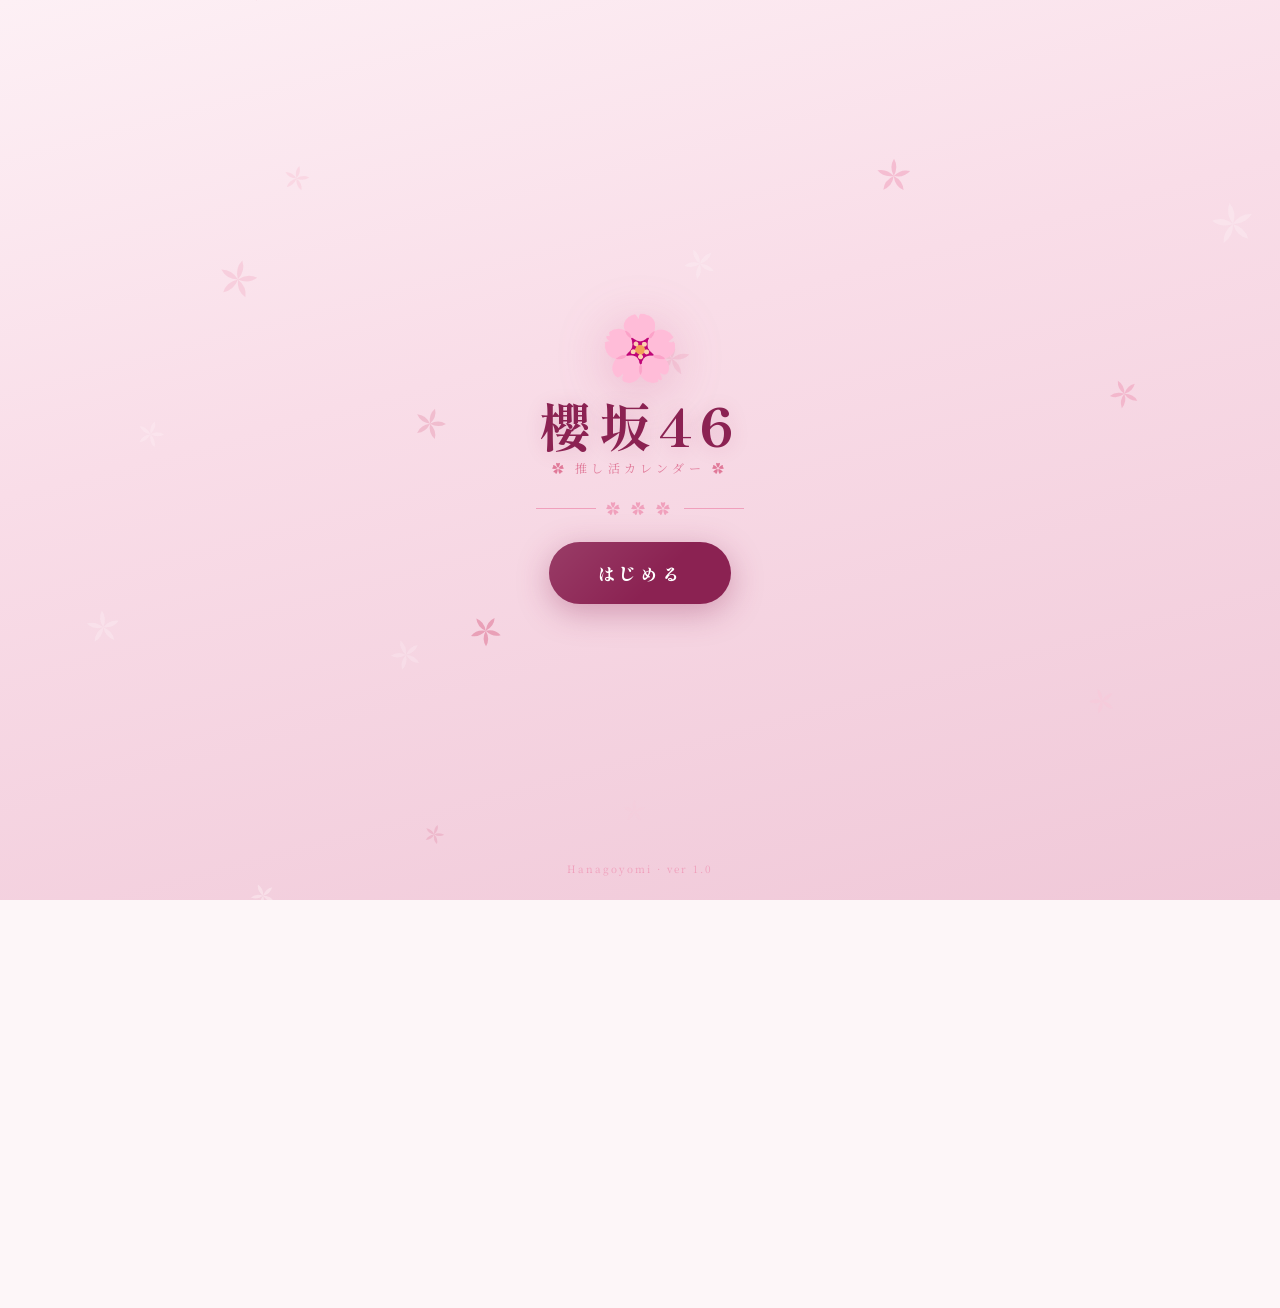
==== index.html @ c7e4a59e "Add files via upload" ====
<!DOCTYPE html>
<html lang="ja">
<head>
<meta charset="UTF-8">
<meta name="viewport" content="width=device-width, initial-scale=1.0, maximum-scale=1.0">
<title>櫻坂46 — 推し活カレンダー</title>
<link rel="stylesheet" href="style.css">
<style>
/* ── SPLASH ── */
#splash {
  position: fixed; inset: 0;
  background: linear-gradient(165deg, #fdf0f5 0%, #f9dde8 40%, #f0c8d8 100%);
  display: flex;
  flex-direction: column;
  align-items: center;
  justify-content: center;
  z-index: 1000;
  transition: opacity 0.8s ease, transform 0.8s ease;
}
#splash.fade-out {
  opacity: 0;
  transform: scale(1.04);
  pointer-events: none;
}

/* Big falling petals on splash */
.splash-petals {
  position: absolute; inset: 0;
  pointer-events: none;
  overflow: hidden;
}

/* Splash content */
.splash-crest {
  font-size: 64px;
  margin-bottom: 8px;
  animation: floatCrest 3s ease-in-out infinite;
  filter: drop-shadow(0 8px 24px rgba(200,80,130,0.25));
}
@keyframes floatCrest {
  0%,100% { transform: translateY(0); }
  50%      { transform: translateY(-10px); }
}

.splash-title {
  font-family: 'Shippori Mincho', serif;
  font-size: 52px;
  font-weight: 800;
  color: var(--ume);
  letter-spacing: 0.15em;
  text-align: center;
  line-height: 1.1;
  margin-bottom: 6px;
  text-shadow: 0 2px 20px rgba(139,34,82,0.15);
  animation: titleReveal 1s cubic-bezier(0.34,1.2,0.64,1) 0.3s both;
}
@keyframes titleReveal {
  from { opacity:0; transform: translateY(20px) scale(0.95); }
  to   { opacity:1; transform: translateY(0)    scale(1); }
}

.splash-subtitle {
  font-family: 'Noto Serif JP', serif;
  font-size: 12px;
  color: var(--sakura-4);
  letter-spacing: 0.35em;
  margin-bottom: 4px;
  animation: titleReveal 1s cubic-bezier(0.34,1.2,0.64,1) 0.5s both;
}

.splash-divider {
  display: flex;
  align-items: center;
  gap: 10px;
  margin: 18px 0 24px;
  animation: titleReveal 1s ease 0.65s both;
}
.splash-divider::before,
.splash-divider::after {
  content: '';
  width: 60px; height: 1px;
  background: var(--sakura-3);
}
.splash-divider-mark {
  font-size: 14px;
  color: var(--sakura-3);
  letter-spacing: 4px;
}

.splash-start-btn {
  display: inline-flex;
  align-items: center;
  gap: 10px;
  padding: 18px 48px;
  background: var(--ume);
  color: white;
  border: none;
  border-radius: 50px;
  font-family: 'Shippori Mincho', serif;
  font-size: 18px;
  font-weight: 800;
  letter-spacing: 0.2em;
  cursor: pointer;
  box-shadow: 0 8px 32px rgba(139,34,82,0.35);
  transition: transform 0.18s, box-shadow 0.18s;
  animation: titleReveal 1s cubic-bezier(0.34,1.56,0.64,1) 0.85s both;
  position: relative;
  overflow: hidden;
}
.splash-start-btn::before {
  content: '';
  position: absolute; inset: 0;
  background: linear-gradient(135deg, rgba(255,255,255,0.12) 0%, transparent 60%);
  border-radius: inherit;
}
.splash-start-btn:active {
  transform: scale(0.95);
  box-shadow: 0 4px 16px rgba(139,34,82,0.25);
}

.splash-ver {
  position: absolute;
  bottom: 24px;
  font-family: 'Noto Serif JP', serif;
  font-size: 10px;
  color: var(--sakura-3);
  letter-spacing: 0.2em;
  animation: titleReveal 1s ease 1.1s both;
}

/* ── MAIN CONTENT (hidden until splash done) ── */
#main {
  opacity: 0;
  transition: opacity 0.6s ease;
  pointer-events: none;
}
#main.visible {
  opacity: 1;
  pointer-events: auto;
}

/* ── HOME PAGE SPECIFIC ── */
.home-hero {
  margin: 24px 18px 20px;
  border-radius: 28px;
  padding: 32px 24px;
  background: linear-gradient(145deg, var(--ume) 0%, #c45070 60%, #e07898 100%);
  text-align: center;
  position: relative;
  overflow: hidden;
  box-shadow: 0 8px 36px rgba(139,34,82,0.28);
}
.home-hero::before {
  content: '✿  ✿  ✿  ✿  ✿';
  position: absolute;
  bottom: 12px; left: 0; right: 0;
  text-align: center;
  font-size: 12px;
  color: rgba(255,255,255,0.2);
  letter-spacing: 10px;
}
.home-hero-crest { font-size: 56px; margin-bottom: 10px; }
.home-hero-title {
  font-family: 'Shippori Mincho', serif;
  font-size: 32px;
  font-weight: 800;
  color: white;
  letter-spacing: 0.12em;
  margin-bottom: 6px;
  text-shadow: 0 2px 12px rgba(0,0,0,0.15);
}
.home-hero-sub {
  color: rgba(255,255,255,0.8);
  font-family: 'Noto Serif JP', serif;
  font-size: 11px;
  letter-spacing: 0.2em;
}

/* Quick access grid */
.quick-grid {
  display: grid;
  grid-template-columns: repeat(2, 1fr);
  gap: 13px;
  margin: 0 18px 24px;
}
.quick-card {
  background: rgba(255,255,255,0.82);
  backdrop-filter: blur(10px);
  border-radius: 22px;
  border: 1.5px solid var(--sakura-2);
  padding: 22px 16px;
  text-align: center;
  text-decoration: none;
  color: var(--sumi);
  box-shadow: var(--shadow-petal);
  transition: transform 0.18s, box-shadow 0.18s;
  display: flex;
  flex-direction: column;
  align-items: center;
  gap: 8px;
  position: relative;
  overflow: hidden;
}
.quick-card::before {
  content: '✿';
  position: absolute;
  bottom: -6px; right: -4px;
  font-size: 44px;
  color: var(--sakura-2);
  opacity: 0.55;
  pointer-events: none;
}
.quick-card:active { transform: scale(0.96); box-shadow: none; }
.quick-card-icon { font-size: 32px; }
.quick-card-label {
  font-family: 'Shippori Mincho', serif;
  font-size: 14px;
  font-weight: 700;
  color: var(--ume);
  letter-spacing: 0.08em;
}
.quick-card-sub {
  font-size: 10px;
  color: var(--sumi-light);
  letter-spacing: 0.06em;
}

/* Today's info strip */
.today-strip {
  margin: 0 18px 24px;
  background: rgba(255,255,255,0.82);
  backdrop-filter: blur(10px);
  border-radius: 20px;
  border: 1.5px solid var(--sakura-2);
  padding: 18px 20px;
  box-shadow: var(--shadow-petal);
}
.today-strip-label {
  font-family: 'Noto Serif JP', serif;
  font-size: 10px;
  color: var(--sakura-4);
  letter-spacing: 0.22em;
  text-transform: uppercase;
  margin-bottom: 10px;
}
.today-strip-date {
  font-family: 'Shippori Mincho', serif;
  font-size: 26px;
  font-weight: 800;
  color: var(--ume);
  letter-spacing: 0.06em;
  margin-bottom: 2px;
}
.today-strip-reki {
  font-family: 'Noto Serif JP', serif;
  font-size: 11px;
  color: var(--sumi-light);
  letter-spacing: 0.12em;
}

/* Upcoming mini list */
.upcoming-mini {
  margin: 0 18px 100px;
}
.upcoming-mini-title {
  font-family: 'Shippori Mincho', serif;
  font-size: 15px;
  font-weight: 700;
  color: var(--ume);
  letter-spacing: 0.08em;
  margin-bottom: 12px;
}
.upcoming-mini-item {
  display: flex;
  align-items: center;
  gap: 14px;
  padding: 13px 16px;
  background: rgba(255,255,255,0.78);
  border-radius: 16px;
  border: 1.5px solid var(--sakura-2);
  margin-bottom: 9px;
  box-shadow: var(--shadow-petal);
  cursor: pointer;
  transition: transform 0.15s;
  text-decoration: none;
  color: var(--sumi);
}
.upcoming-mini-item:active { transform: scale(0.98); }
.upcoming-mini-icon { font-size: 22px; flex-shrink: 0; }
.upcoming-mini-info { flex: 1; }
.upcoming-mini-name { font-family: 'Noto Serif JP', serif; font-size: 13px; font-weight: 600; margin-bottom: 2px; }
.upcoming-mini-date { font-size: 11px; color: var(--sumi-light); }
.upcoming-mini-badge {
  font-size: 10px;
  padding: 3px 9px;
  border-radius: 20px;
  font-weight: 700;
  background: var(--sakura-1);
  color: var(--ume);
  border: 1px solid var(--sakura-2);
  white-space: nowrap;
  font-family: 'Noto Serif JP', serif;
}
.upcoming-mini-badge.event-badge {
  background: rgba(90,122,90,0.1);
  color: var(--matcha);
  border-color: rgba(90,122,90,0.3);
}
</style>
<link rel="manifest" href="manifest.json">
<meta name="theme-color" content="#c45070">
<link rel="apple-touch-icon" href="icons/icon-180.png">
<script>
  if ('serviceWorker' in navigator) {
    window.addEventListener('load', () => navigator.serviceWorker.register('./sw.js').catch(()=>{}));
  }
</script>

</head>
<body>

<canvas id="petals-canvas"></canvas>

<!-- SPLASH SCREEN -->
<div id="splash">
  <canvas class="splash-petals" id="splashCanvas"></canvas>

  <div class="splash-crest">🌸</div>
  <div class="splash-title">櫻坂46</div>
  <div class="splash-subtitle">✿ 推し活カレンダー ✿</div>
  <div class="splash-divider">
    <span class="splash-divider-mark">✿ ✿ ✿</span>
  </div>
  <button class="splash-start-btn" onclick="startApp()">
    はじめる
  </button>
  <div class="splash-ver">Hanagoyomi · ver 1.0</div>
</div>

<!-- MAIN APP -->
<div id="main">
  <div id="app">
    <div id="headerMount"></div>
    <div class="page-content page-enter">

      <!-- HERO -->
      <div class="home-hero">
        <div class="home-hero-crest">🌸</div>
        <div class="home-hero-title">櫻坂46</div>
        <div class="home-hero-sub">✿ 推し活カレンダー ✿</div>
      </div>

      <!-- TODAY -->
      <div class="today-strip">
        <div class="today-strip-label">✿ TODAY</div>
        <div class="today-strip-date" id="todayDate"></div>
        <div class="today-strip-reki" id="todayReki"></div>
      </div>

      <!-- QUICK ACCESS -->
      <div class="section-kamon"><span class="section-kamon-text">✿ メニュー ✿</span></div>
      <div class="quick-grid">
        <a class="quick-card" href="calendar.html">
          <div class="quick-card-icon">📅</div>
          <div class="quick-card-label">櫻坂46</div>
          <div class="quick-card-sub">カレンダー</div>
        </a>
        <a class="quick-card" href="members.html">
          <div class="quick-card-icon">🌸</div>
          <div class="quick-card-label">推しメン</div>
          <div class="quick-card-sub">メンバー一覧</div>
        </a>
        <a class="quick-card" href="events.html">
          <div class="quick-card-icon">✿</div>
          <div class="quick-card-label">行事帳</div>
          <div class="quick-card-sub">イベント管理</div>
        </a>
        <a class="quick-card" href="members.html">
          <div class="quick-card-icon">💖</div>
          <div class="quick-card-label">推しメン登録</div>
          <div class="quick-card-sub">お気に入り管理</div>
        </a>
      </div>

      <!-- UPCOMING -->
      <div class="section-kamon"><span class="section-kamon-text">✿ COMING UP ✿</span></div>
      <div class="upcoming-mini" id="upcomingMini"></div>

    </div>
  </div>
</div>

<script src="data.js"></script>
<script src="nav.js"></script>
<script src="sakura.js"></script>
<script>
// ── SPLASH ──────────────────────────
// Splash canvas big petals
(function() {
  const c = document.getElementById('splashCanvas');
  c.width  = window.innerWidth;
  c.height = window.innerHeight;
  const ctx = c.getContext('2d');
  const COLORS = ['#f9c9d9','#f0a0bc','#fce8ef','#e07898','#fdf0f5'];
  const items = Array.from({length:18}, () => ({
    x: Math.random()*c.width, y: Math.random()*c.height,
    r: 10+Math.random()*14, rot: Math.random()*Math.PI*2,
    rs: (Math.random()-.5)*.02, sp: .5+Math.random()*.8,
    dr: (Math.random()-.5)*.4, wb: Math.random()*Math.PI*2, wbs:.01+Math.random()*.015,
    col: COLORS[~~(Math.random()*COLORS.length)], op: .25+Math.random()*.4,
  }));
  function draw(p) {
    ctx.save(); ctx.translate(p.x,p.y); ctx.rotate(p.rot);
    ctx.globalAlpha=p.op; ctx.fillStyle=p.col; ctx.beginPath();
    for(let i=0;i<5;i++){
      const a=(i/5)*Math.PI*2-Math.PI/2;
      const px=Math.cos(a)*p.r,py=Math.sin(a)*p.r;
      const cx1=Math.cos(a-.5)*p.r*.6,cy1=Math.sin(a-.5)*p.r*.6;
      const cx2=Math.cos(a+.5)*p.r*.6,cy2=Math.sin(a+.5)*p.r*.6;
      if(i===0)ctx.moveTo(0,0);
      ctx.quadraticCurveTo(cx1,cy1,px,py);ctx.quadraticCurveTo(cx2,cy2,0,0);
    }
    ctx.closePath(); ctx.fill(); ctx.restore();
  }
  let raf;
  function tick(){
    ctx.clearRect(0,0,c.width,c.height);
    items.forEach(p=>{
      p.wb+=p.wbs; p.x+=p.dr+Math.sin(p.wb)*.5; p.y+=p.sp; p.rot+=p.rs;
      if(p.y>c.height+20){p.y=-20;p.x=Math.random()*c.width;}
      draw(p);
    });
    raf=requestAnimationFrame(tick);
  }
  tick();
  window._stopSplashPetals = ()=>cancelAnimationFrame(raf);
})();

function startApp() {
  if(window._stopSplashPetals) window._stopSplashPetals();
  const splash = document.getElementById('splash');
  const main   = document.getElementById('main');
  splash.classList.add('fade-out');
  setTimeout(() => {
    splash.style.display = 'none';
    main.classList.add('visible');
  }, 750);
}

// ── HEADER ──────────────────────────
document.getElementById('headerMount').outerHTML = headerHTML('櫻坂46','✿ 推し活カレンダー ✿');
injectNav('index.html');

// ── TODAY ──────────────────────────
(function() {
  const now = new Date();
  const DOW = ['日','月','火','水','木','金','土'];
  const dateStr = `${now.getFullYear()}年 ${now.getMonth()+1}月${now.getDate()}日（${DOW[now.getDay()]}）`;
  document.getElementById('todayDate').textContent = dateStr;
  document.getElementById('todayReki').textContent = `${MONTHS_JP[now.getMonth()]} ✿ ${MONTHS_EN[now.getMonth()]}`;
})();

// ── UPCOMING ──────────────────────
(function() {
  const today = new Date(); today.setHours(0,0,0,0);
  const items = [];

  ACTIVE_MEMBERS.forEach(m => {
    const diff = daysUntilBirthday(m.birthday);
    if (diff <= 30) {
      const [mm,dd] = m.birthday.split('-').map(Number);
      items.push({ icon:m.avatar, name:`${m.name}の誕生日`, dateStr:`${mm}月${dd}日`, diff, href:`member-detail.html?id=${m.id}`, type:'bday' });
    }
  });

  loadEvents().forEach(e => {
    const d = new Date(e.date+'T00:00:00');
    const diff = Math.round((d - today)/86400000);
    if (diff >= 0 && diff <= 30) {
      items.push({ icon:e.emoji, name:e.name, dateStr:`${d.getMonth()+1}月${d.getDate()}日`, diff, href:'events.html', type:'event' });
    }
  });

  items.sort((a,b)=>a.diff-b.diff);
  const el = document.getElementById('upcomingMini');

  if (!items.length) {
    el.innerHTML = `<div class="empty-state"><div class="empty-state-icon">✿</div><div class="empty-state-text">近日の行事はありません</div></div>`;
    return;
  }

  el.innerHTML = items.slice(0,5).map(u => {
    const diffStr = u.diff===0?'今日':u.diff===1?'明日':`あと${u.diff}日`;
    const isImg = u.icon && /\.(png|jpg|jpeg|gif|webp|svg)$/i.test(u.icon);
    const iconHTML = isImg
      ? `<img src="${u.icon}" alt="" style="width:36px;height:36px;border-radius:50%;object-fit:cover;border:1.5px solid var(--sakura-2);">`
      : `<span style="font-size:22px">${u.icon}</span>`;
    return `<a class="upcoming-mini-item" href="${u.href}">
      <div class="upcoming-mini-icon">${iconHTML}</div>
      <div class="upcoming-mini-info">
        <div class="upcoming-mini-name">${u.name}</div>
        <div class="upcoming-mini-date">${u.dateStr}</div>
      </div>
      <span class="upcoming-mini-badge ${u.type==='event'?'event-badge':''}">${diffStr}</span>
    </a>`;
  }).join('');
})();
</script>
</body>
</html>
---- style.css ----
/* ═══════════════════════════════════════
   花暦 — 共通スタイル
   style.css
═══════════════════════════════════════ */

@import url('https://fonts.googleapis.com/css2?family=Noto+Serif+JP:wght@300;400;500;600;700;900&family=Noto+Sans+JP:wght@300;400;500;700&family=Shippori+Mincho:wght@400;500;600;700;800&display=swap');

/* ── VARIABLES ── */
:root {
  --sakura-0:    #fdf6f8;
  --sakura-1:    #fce8ef;
  --sakura-2:    #f9c9d9;
  --sakura-3:    #f0a0bc;
  --sakura-4:    #e07898;
  --sakura-5:    #c45070;
  --ume:         #8b2252;
  --ume-dark:    #6a1a3e;
  --matcha:      #5a7a5a;
  --washi:       #f7f0e6;
  --sumi:        #2a1f1a;
  --sumi-light:  #5a4a42;
  --gold:        #b8964a;
  --shadow-petal: 0 4px 28px rgba(200,100,130,0.13);
  --shadow-deep:  0 8px 40px rgba(100,30,50,0.12);
  --page-max:    430px;
  --nav-h:       64px;
  --header-h:    64px;
}

/* ── RESET ── */
*, *::before, *::after {
  margin: 0; padding: 0;
  box-sizing: border-box;
  -webkit-tap-highlight-color: transparent;
}

html { scroll-behavior: smooth; }

body {
  font-family: 'Noto Sans JP', sans-serif;
  background: var(--sakura-0);
  color: var(--sumi);
  min-height: 100vh;
  overflow-x: hidden;
  position: relative;
}

/* ── BACKGROUND LAYERS ── */
body::before {
  content: '';
  position: fixed; inset: 0;
  background:
    radial-gradient(ellipse 80% 60% at 15% 0%,   rgba(249,201,217,0.45) 0%, transparent 60%),
    radial-gradient(ellipse 60% 50% at 90% 100%,  rgba(240,160,188,0.30) 0%, transparent 55%),
    radial-gradient(ellipse 40% 40% at 50% 50%,   rgba(252,232,239,0.20) 0%, transparent 60%);
  pointer-events: none;
  z-index: 0;
}
body::after {
  content: '';
  position: fixed; inset: 0;
  background-image: url("data:image/svg+xml,%3Csvg xmlns='http://www.w3.org/2000/svg' width='300' height='300'%3E%3Cfilter id='n'%3E%3CfeTurbulence type='fractalNoise' baseFrequency='0.75' numOctaves='4' stitchTiles='stitch'/%3E%3C/filter%3E%3Crect width='300' height='300' filter='url(%23n)' opacity='0.025'/%3E%3C/svg%3E");
  pointer-events: none;
  z-index: 0;
  opacity: 0.5;
}

/* ── CANVAS (petals) ── */
#petals-canvas {
  position: fixed; inset: 0;
  pointer-events: none;
  z-index: 1;
}

/* ── APP WRAPPER ── */
#app {
  position: relative;
  z-index: 2;
  max-width: var(--page-max);
  margin: 0 auto;
  min-height: 100vh;
}

/* ─────────────────────────────
   HEADER
───────────────────────────── */
.app-header {
  height: var(--header-h);
  display: flex;
  align-items: center;
  justify-content: space-between;
  padding: 0 20px;
  position: sticky;
  top: 0;
  z-index: 50;
  background: rgba(253,246,248,0.88);
  backdrop-filter: blur(14px);
  -webkit-backdrop-filter: blur(14px);
  border-bottom: 1px solid var(--sakura-2);
}

.header-logo {
  display: flex;
  flex-direction: column;
  line-height: 1.1;
  cursor: pointer;
  text-decoration: none;
}
.header-logo-main {
  font-family: 'Shippori Mincho', serif;
  font-size: 22px;
  font-weight: 800;
  color: var(--ume);
  letter-spacing: 0.08em;
}
.header-logo-sub {
  font-family: 'Noto Serif JP', serif;
  font-size: 9px;
  color: var(--sakura-4);
  letter-spacing: 0.22em;
}

/* Hamburger button */
.hamburger-btn {
  width: 44px; height: 44px;
  background: rgba(255,255,255,0.8);
  border: 1.5px solid var(--sakura-2);
  border-radius: 50%;
  display: flex;
  flex-direction: column;
  align-items: center;
  justify-content: center;
  gap: 5px;
  cursor: pointer;
  box-shadow: var(--shadow-petal);
  transition: background 0.2s;
  flex-shrink: 0;
}
.hamburger-btn span {
  display: block;
  width: 18px; height: 1.5px;
  background: var(--ume);
  border-radius: 2px;
  transition: all 0.3s;
}
.hamburger-btn:active { background: var(--sakura-1); }

/* Notification button */
.notif-btn {
  width: 40px; height: 40px;
  background: rgba(255,255,255,0.8);
  border: 1.5px solid var(--sakura-2);
  border-radius: 50%;
  display: flex; align-items: center; justify-content: center;
  font-size: 16px;
  cursor: pointer;
  box-shadow: var(--shadow-petal);
  transition: background 0.2s;
  position: relative;
  flex-shrink: 0;
}
.notif-btn:active { background: var(--sakura-1); }
.notif-dot {
  display: none;
  position: absolute;
  top: 7px; right: 7px;
  width: 8px; height: 8px;
  background: var(--sakura-4);
  border-radius: 50%;
  border: 2px solid white;
}

/* Header right cluster */
.header-right {
  display: flex;
  align-items: center;
  gap: 10px;
}

/* ─────────────────────────────
   DRAWER MENU
───────────────────────────── */
.drawer-overlay {
  display: none;
  position: fixed; inset: 0;
  background: rgba(42,31,26,0.5);
  backdrop-filter: blur(4px);
  z-index: 200;
}
.drawer-overlay.open { display: block; animation: fadeIn 0.25s ease; }

.drawer {
  position: fixed;
  top: 0; left: 0;
  width: 280px; height: 100%;
  background: var(--washi);
  z-index: 201;
  display: flex;
  flex-direction: column;
  transform: translateX(-100%);
  transition: transform 0.32s cubic-bezier(0.4,0,0.2,1);
  box-shadow: 4px 0 32px rgba(100,30,50,0.15);
}
.drawer-overlay.open .drawer {
  transform: translateX(0);
}

.drawer-header {
  padding: 52px 24px 24px;
  border-bottom: 1px solid var(--sakura-2);
  position: relative;
  background: linear-gradient(160deg, var(--sakura-1) 0%, var(--washi) 100%);
}
.drawer-logo {
  font-family: 'Shippori Mincho', serif;
  font-size: 28px;
  font-weight: 800;
  color: var(--ume);
  letter-spacing: 0.1em;
  margin-bottom: 4px;
}
.drawer-logo-sub {
  font-family: 'Noto Serif JP', serif;
  font-size: 10px;
  color: var(--sakura-4);
  letter-spacing: 0.2em;
}
.drawer-close {
  position: absolute;
  top: 16px; right: 16px;
  width: 32px; height: 32px;
  background: none;
  border: none;
  font-size: 20px;
  color: var(--sumi-light);
  cursor: pointer;
  display: flex; align-items: center; justify-content: center;
  border-radius: 50%;
  transition: background 0.15s;
}
.drawer-close:active { background: var(--sakura-1); }

.drawer-nav {
  flex: 1;
  padding: 16px 0;
  overflow-y: auto;
}
.drawer-nav-item {
  display: flex;
  align-items: center;
  gap: 14px;
  padding: 15px 24px;
  text-decoration: none;
  color: var(--sumi);
  font-family: 'Noto Serif JP', serif;
  font-size: 15px;
  font-weight: 600;
  letter-spacing: 0.06em;
  transition: background 0.15s;
  border-left: 3px solid transparent;
  cursor: pointer;
}
.drawer-nav-item:active,
.drawer-nav-item:hover { background: var(--sakura-1); }
.drawer-nav-item.active {
  color: var(--ume);
  border-left-color: var(--ume);
  background: rgba(255,200,220,0.15);
}
.drawer-nav-icon { font-size: 20px; width: 28px; text-align: center; flex-shrink: 0; }
.drawer-nav-divider {
  height: 1px;
  background: var(--sakura-2);
  margin: 8px 24px;
}

.drawer-footer {
  padding: 20px 24px;
  border-top: 1px solid var(--sakura-2);
  font-family: 'Noto Serif JP', serif;
  font-size: 10px;
  color: var(--sakura-4);
  text-align: center;
  letter-spacing: 0.15em;
}

/* ─────────────────────────────
   NOTIFICATION PANEL
───────────────────────────── */
.notif-panel {
  display: none;
  position: fixed;
  top: 72px; right: 14px;
  width: 272px;
  background: rgba(253,246,248,0.97);
  backdrop-filter: blur(16px);
  border-radius: 20px;
  border: 1.5px solid var(--sakura-2);
  box-shadow: var(--shadow-deep);
  z-index: 100;
  overflow: hidden;
  animation: fadeDown 0.22s ease;
}
.notif-panel.open { display: block; }
.notif-panel-header {
  background: var(--ume);
  padding: 12px 16px;
  color: white;
  font-family: 'Shippori Mincho', serif;
  font-size: 13px;
  font-weight: 700;
  letter-spacing: 0.1em;
}
.notif-item {
  padding: 11px 14px;
  border-bottom: 1px solid var(--sakura-1);
  display: flex;
  gap: 10px;
  align-items: flex-start;
}
.notif-item:last-child { border-bottom: none; }
.notif-item-icon { font-size: 18px; flex-shrink: 0; }
.notif-item-title { font-size: 12px; font-weight: 700; margin-bottom: 2px; font-family: 'Noto Serif JP', serif; }
.notif-item-sub { font-size: 11px; color: var(--sumi-light); }

/* ─────────────────────────────
   PAGE CONTENT
───────────────────────────── */
.page-content {
  padding: 20px 18px 100px;
  position: relative;
  z-index: 2;
}

/* ─────────────────────────────
   SECTION DECORATORS
───────────────────────────── */
.section-kamon {
  display: flex;
  align-items: center;
  gap: 10px;
  margin-bottom: 16px;
}
.section-kamon::before {
  content: '';
  flex: 1; height: 1px;
  background: linear-gradient(90deg, transparent, var(--sakura-3));
}
.section-kamon::after {
  content: '';
  flex: 1; height: 1px;
  background: linear-gradient(90deg, var(--sakura-3), transparent);
}
.section-kamon-text {
  font-family: 'Shippori Mincho', serif;
  font-size: 11px;
  color: var(--sakura-4);
  letter-spacing: 0.3em;
  white-space: nowrap;
}

/* ─────────────────────────────
   SHARED CARD STYLES
───────────────────────────── */
.card {
  background: rgba(255,255,255,0.78);
  backdrop-filter: blur(10px);
  border-radius: 20px;
  border: 1.5px solid var(--sakura-2);
  box-shadow: var(--shadow-petal);
}

/* ─────────────────────────────
   BUTTONS
───────────────────────────── */
.btn-primary {
  display: inline-flex;
  align-items: center;
  justify-content: center;
  gap: 6px;
  padding: 14px 28px;
  background: var(--ume);
  color: white;
  border: none;
  border-radius: 16px;
  font-family: 'Shippori Mincho', serif;
  font-size: 15px;
  font-weight: 700;
  letter-spacing: 0.12em;
  cursor: pointer;
  box-shadow: 0 6px 22px rgba(139,34,82,0.28);
  transition: transform 0.15s, box-shadow 0.15s;
  text-decoration: none;
}
.btn-primary:active { transform: scale(0.96); box-shadow: none; }

.btn-icon {
  width: 40px; height: 40px;
  background: var(--ume);
  border: none;
  border-radius: 50%;
  color: white;
  font-size: 20px;
  cursor: pointer;
  display: flex; align-items: center; justify-content: center;
  box-shadow: 0 4px 18px rgba(139,34,82,0.28);
  transition: transform 0.15s;
  flex-shrink: 0;
}
.btn-icon:active { transform: scale(0.88); }

/* ─────────────────────────────
   FORM ELEMENTS
───────────────────────────── */
.form-group { margin-bottom: 15px; }
.form-label {
  font-family: 'Noto Serif JP', serif;
  font-size: 10px;
  font-weight: 700;
  color: var(--sakura-4);
  letter-spacing: 0.22em;
  text-transform: uppercase;
  margin-bottom: 6px;
  display: block;
}
.form-input {
  width: 100%;
  background: rgba(255,255,255,0.85);
  border: 1.5px solid var(--sakura-2);
  border-radius: 13px;
  padding: 12px 14px;
  font-family: 'Noto Sans JP', sans-serif;
  font-size: 14px;
  color: var(--sumi);
  outline: none;
  transition: border-color 0.2s, box-shadow 0.2s;
}
.form-input:focus {
  border-color: var(--sakura-3);
  box-shadow: 0 0 0 3px rgba(240,160,188,0.18);
}

/* ─────────────────────────────
   MODAL
───────────────────────────── */
.modal-overlay {
  display: none;
  position: fixed; inset: 0;
  background: rgba(42,31,26,0.55);
  backdrop-filter: blur(10px);
  z-index: 300;
  align-items: flex-end;
  justify-content: center;
}
.modal-overlay.open { display: flex; }
.modal {
  background: var(--washi);
  border-radius: 32px 32px 0 0;
  padding: 26px 22px 44px;
  width: 100%;
  max-width: var(--page-max);
  animation: slideUp 0.32s cubic-bezier(0.34,1.4,0.64,1);
  border-top: 1.5px solid var(--sakura-2);
  position: relative;
  overflow: hidden;
}
.modal::before {
  content: '✿  ✿  ✿  ✿  ✿  ✿  ✿  ✿';
  position: absolute;
  top: 8px; left: 0; right: 0;
  text-align: center;
  font-size: 10px;
  color: var(--sakura-3);
  letter-spacing: 5px;
  pointer-events: none;
}
.modal-handle {
  width: 38px; height: 4px;
  background: var(--sakura-2);
  border-radius: 2px;
  margin: 0 auto 22px;
}
.modal-title {
  font-family: 'Shippori Mincho', serif;
  font-size: 22px;
  font-weight: 800;
  color: var(--ume);
  margin-bottom: 20px;
  letter-spacing: 0.06em;
}

/* ─────────────────────────────
   EMOJI PICKER
───────────────────────────── */
.emoji-picker {
  display: flex;
  gap: 7px;
  flex-wrap: wrap;
  margin-top: 4px;
}
.emoji-opt {
  width: 40px; height: 40px;
  border: 1.5px solid var(--sakura-2);
  border-radius: 11px;
  background: rgba(255,255,255,0.7);
  font-size: 19px;
  cursor: pointer;
  display: flex; align-items: center; justify-content: center;
  transition: all 0.15s;
}
.emoji-opt.selected {
  border-color: var(--ume);
  background: var(--sakura-1);
  box-shadow: 0 2px 10px rgba(139,34,82,0.18);
}
.emoji-opt:active { transform: scale(0.88); }

/* ─────────────────────────────
   EMPTY STATE
───────────────────────────── */
.empty-state {
  text-align: center;
  padding: 44px 20px;
  color: var(--sumi-light);
}
.empty-state-icon { font-size: 44px; margin-bottom: 12px; }
.empty-state-text {
  font-family: 'Noto Serif JP', serif;
  font-size: 13px;
  line-height: 1.8;
}

/* ─────────────────────────────
   BIRTHDAY POPUP
───────────────────────────── */
.bday-popup {
  display: none;
  position: fixed; inset: 0;
  z-index: 400;
  align-items: center;
  justify-content: center;
  background: rgba(42,31,26,0.65);
  backdrop-filter: blur(12px);
}
.bday-popup.open { display: flex; }
.bday-card {
  background: var(--washi);
  border-radius: 28px;
  border: 1.5px solid var(--sakura-2);
  padding: 40px 30px 30px;
  text-align: center;
  max-width: 300px;
  width: 90%;
  box-shadow: var(--shadow-deep);
  animation: bounceIn 0.45s cubic-bezier(0.34,1.56,0.64,1);
  position: relative;
  overflow: hidden;
}
.bday-card::before {
  content: '✿ ✿ ✿ ✿ ✿';
  position: absolute;
  top: 12px; left: 0; right: 0;
  text-align: center;
  font-size: 12px;
  color: var(--sakura-3);
  letter-spacing: 6px;
}
.bday-avatar { font-size: 60px; margin-bottom: 12px; }
.bday-title {
  font-family: 'Shippori Mincho', serif;
  font-size: 22px;
  font-weight: 800;
  color: var(--ume);
  margin-bottom: 7px;
  letter-spacing: 0.06em;
}
.bday-sub { color: var(--sumi-light); font-size: 13px; margin-bottom: 22px; line-height: 1.6; }
.bday-close {
  background: var(--ume);
  color: white;
  border: none;
  border-radius: 14px;
  padding: 13px 36px;
  font-family: 'Shippori Mincho', serif;
  font-size: 14px;
  font-weight: 700;
  letter-spacing: 0.1em;
  cursor: pointer;
  box-shadow: 0 4px 16px rgba(139,34,82,0.28);
  transition: transform 0.15s;
}
.bday-close:active { transform: scale(0.95); }

/* ─────────────────────────────
   ANIMATIONS
───────────────────────────── */
@keyframes fadeIn {
  from { opacity: 0; }
  to   { opacity: 1; }
}
@keyframes fadeDown {
  from { transform: translateY(-8px); opacity: 0; }
  to   { transform: translateY(0);    opacity: 1; }
}
@keyframes slideUp {
  from { transform: translateY(100%); opacity: 0; }
  to   { transform: translateY(0);    opacity: 1; }
}
@keyframes bounceIn {
  from { transform: scale(0.5) rotate(-4deg); opacity: 0; }
  to   { transform: scale(1) rotate(0deg);    opacity: 1; }
}
@keyframes pageEnter {
  from { opacity: 0; transform: translateY(8px); }
  to   { opacity: 1; transform: translateY(0); }
}
.page-enter { animation: pageEnter 0.3s ease forwards; }
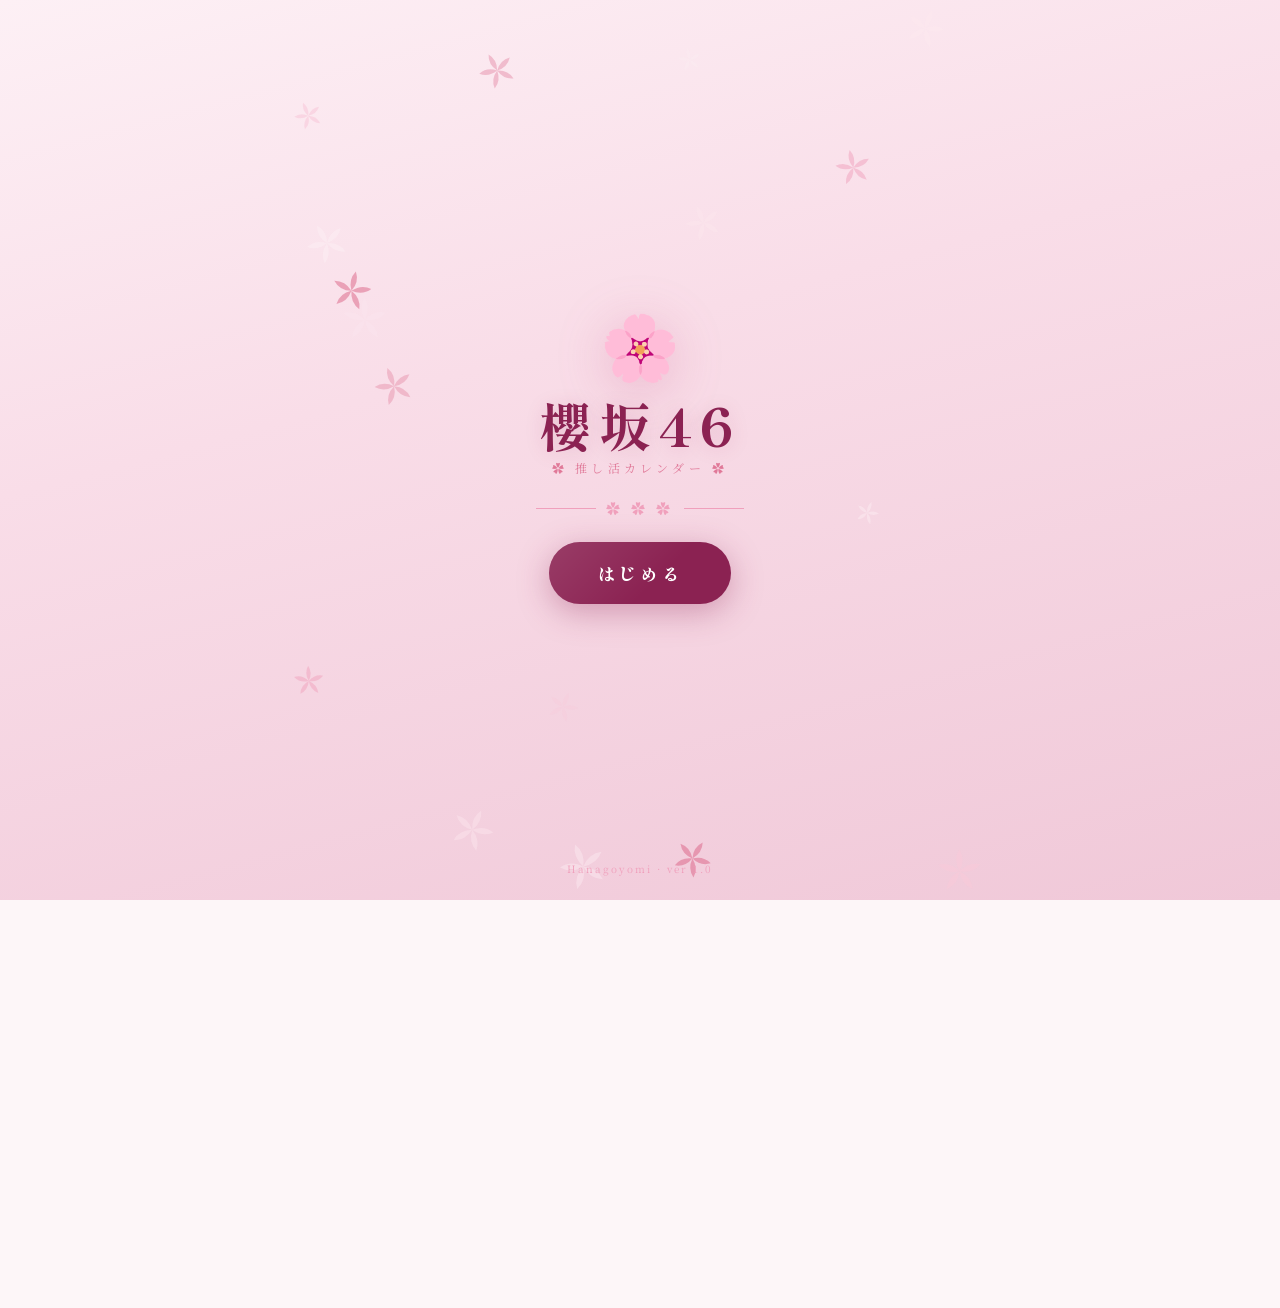
==== commit b068925b: "update" ====
--- a/index.html
+++ b/index.html
@@ -4,6 +4,11 @@
 <meta charset="UTF-8">
 <meta name="viewport" content="width=device-width, initial-scale=1.0, maximum-scale=1.0">
 <title>櫻坂46 — 推し活カレンダー</title>
+<link rel="manifest" href="manifest.json">
+<meta name="theme-color" content="#8b2252">
+<meta name="apple-mobile-web-app-capable" content="yes">
+<meta name="apple-mobile-web-app-status-bar-style" content="default">
+<meta name="apple-mobile-web-app-title" content="櫻坂46">
 <link rel="stylesheet" href="style.css">
 <style>
 /* ── SPLASH ── */
@@ -307,15 +312,6 @@
   border-color: rgba(90,122,90,0.3);
 }
 </style>
-<link rel="manifest" href="manifest.json">
-<meta name="theme-color" content="#c45070">
-<link rel="apple-touch-icon" href="icons/icon-180.png">
-<script>
-  if ('serviceWorker' in navigator) {
-    window.addEventListener('load', () => navigator.serviceWorker.register('./sw.js').catch(()=>{}));
-  }
-</script>
-
 </head>
 <body>
 
@@ -393,6 +389,7 @@
 <script src="data.js"></script>
 <script src="nav.js"></script>
 <script src="sakura.js"></script>
+<script src="notify.js"></script>
 <script>
 // ── SPLASH ──────────────────────────
 // Splash canvas big petals
@@ -449,6 +446,7 @@
 
 // ── HEADER ──────────────────────────
 document.getElementById('headerMount').outerHTML = headerHTML('櫻坂46','✿ 推し活カレンダー ✿');
+initNotifications();
 injectNav('index.html');
 
 // ── TODAY ──────────────────────────
@@ -506,5 +504,12 @@
   }).join('');
 })();
 </script>
+<script>
+if ('serviceWorker' in navigator) {
+  window.addEventListener('load', () => {
+    navigator.serviceWorker.register('./service-worker.js');
+  });
+}
+</script>
 </body>
 </html>
